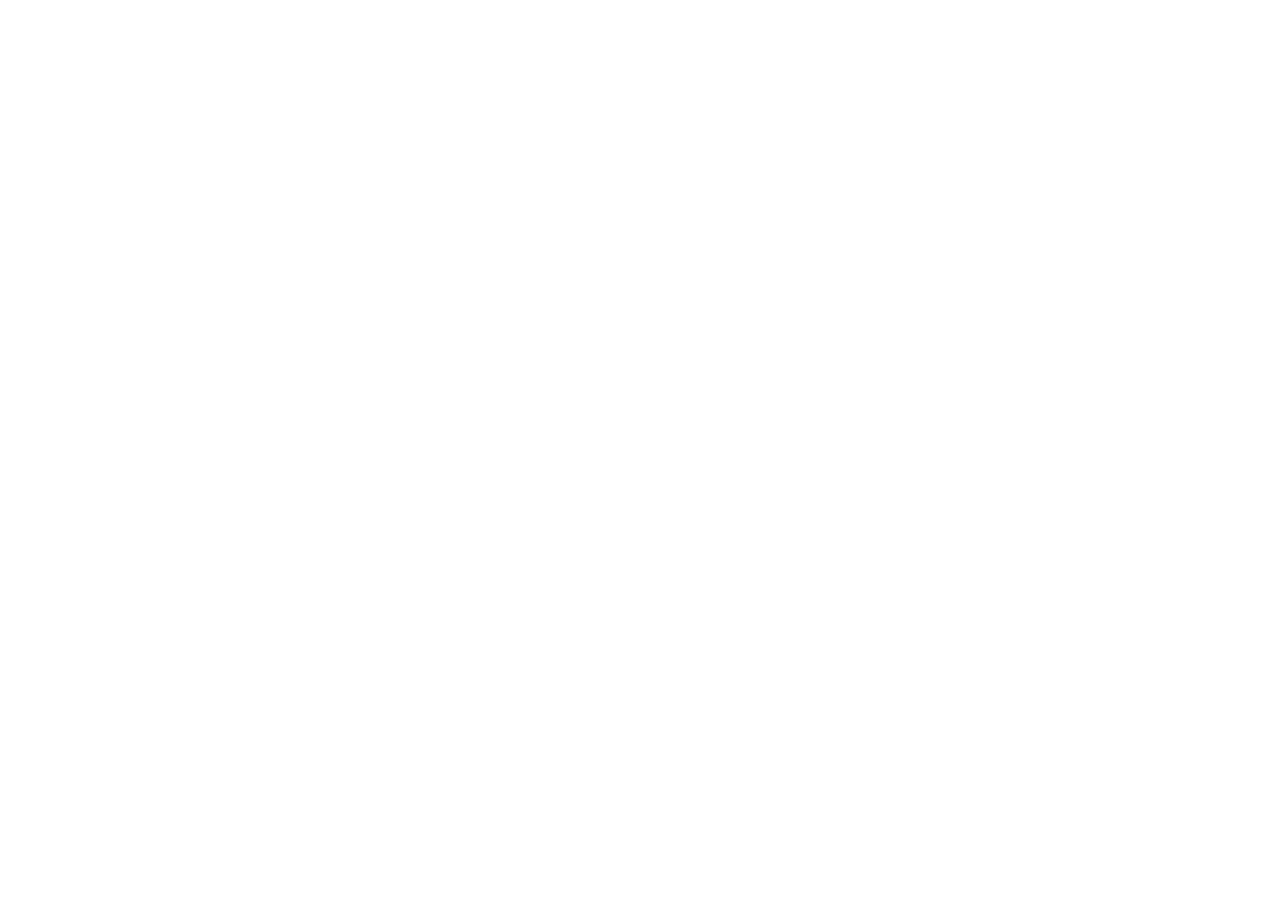
==== index.html @ d4d6a036 "initial commit" ====
<!DOCTYPE html>
<html lang="en">

    <head>
        <meta charset="UTF-8">
        <meta http-equiv="X-UA-Compatible" content="IE=edge">
        <meta name="viewport" content="width=device-width, initial-scale=1.0">
        <title>Tech2etc Ecommerce Tutorial</title>
        <link rel="stylesheet" href="https://pro.fontawesome.com/releases/v5.10.0/css/all.css" />

        <link rel="stylesheet" href="style.css">
    </head>

    <body>


        <script src="script.js"></script>
    </body>

</html>
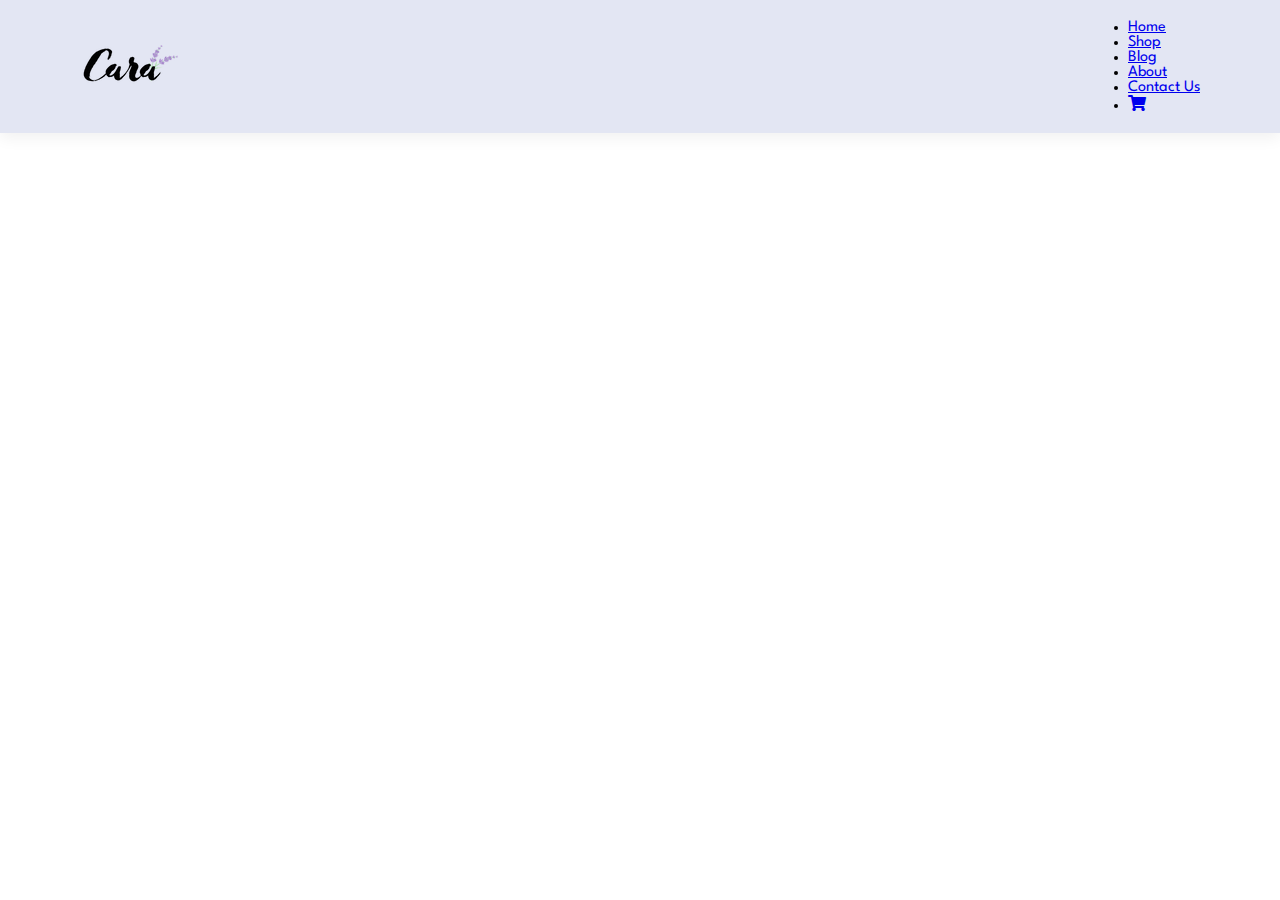
==== commit abea4a0b: "Added some basic styles & images" ====
--- a/index.html
+++ b/index.html
@@ -1,20 +1,33 @@
 <!DOCTYPE html>
 <html lang="en">
 
-    <head>
-        <meta charset="UTF-8">
-        <meta http-equiv="X-UA-Compatible" content="IE=edge">
-        <meta name="viewport" content="width=device-width, initial-scale=1.0">
-        <title>Tech2etc Ecommerce Tutorial</title>
-        <link rel="stylesheet" href="https://pro.fontawesome.com/releases/v5.10.0/css/all.css" />
+<head>
+    <meta charset="UTF-8">
+    <meta http-equiv="X-UA-Compatible" content="IE=edge">
+    <meta name="viewport" content="width=device-width, initial-scale=1.0">
+    <title>Tech2etc Ecommerce Tutorial</title>
+    <link rel="stylesheet" href="https://pro.fontawesome.com/releases/v5.10.0/css/all.css" />
 
-        <link rel="stylesheet" href="style.css">
-    </head>
+    <link rel="stylesheet" href="style.css">
+</head>
 
-    <body>
+<body>
+    <section id="header">
+        <a href="#"><img src="img/logo.png" alt=""> </a>
 
+        <div>
+            <ul id="navbar">
+                <li><a href="index.html">Home</a></li>
+                <li><a href="shop.html">Shop</a></li>
+                <li><a href="blog.html">Blog</a></li>
+                <li><a href="about.html">About</a></li>
+                <li><a href="contact.html">Contact Us</a></li>
+                <li><a href="cart.html"><i class="fa fa-shopping-cart" aria-hidden="true"></i></a></li>
+            </ul>
+        </div>
+    </section>
 
-        <script src="script.js"></script>
-    </body>
+    <script src="script.js"></script>
+</body>
 
 </html>--- a/style.css
+++ b/style.css
@@ -0,0 +1,65 @@
+@import url("https://fonts.googleapis.com/css2?family=Spartan:wght@100;200;300;400;500;600;700;800;900&display=swap");
+* {
+  margin: 0;
+  padding: 0;
+  box-sizing: border-box;
+  font-family: "Spartan", sans-serif;
+}
+
+html {
+  scroll-behavior: smooth;
+}
+
+/* Global Styles */
+
+h1 {
+  font-size: 50px;
+  line-height: 64px;
+  color: #222;
+}
+
+h2 {
+  font-size: 46px;
+  line-height: 54px;
+  color: #222;
+}
+
+h4 {
+  font-size: 20px;
+  color: #222;
+}
+
+h6 {
+  font-weight: 700;
+  font-size: 12px;
+}
+
+p {
+  font-size: 16px;
+  color: #465b52;
+  margin: 15px 0 20px 0;
+}
+
+.section-p1 {
+  padding: 40px 80px;
+}
+
+.section-m1 {
+  margin: 40px 0;
+}
+
+body {
+  width: 100%;
+}
+
+/* Header Start */
+
+#header {
+    display: flex;
+    align-items: center;
+    justify-content: space-between;
+    padding: 20px 80px;
+    background-color: #E3E6F3;
+    box-shadow: 0 5px 15px rgba(0, 0, 0, 0.06);
+
+}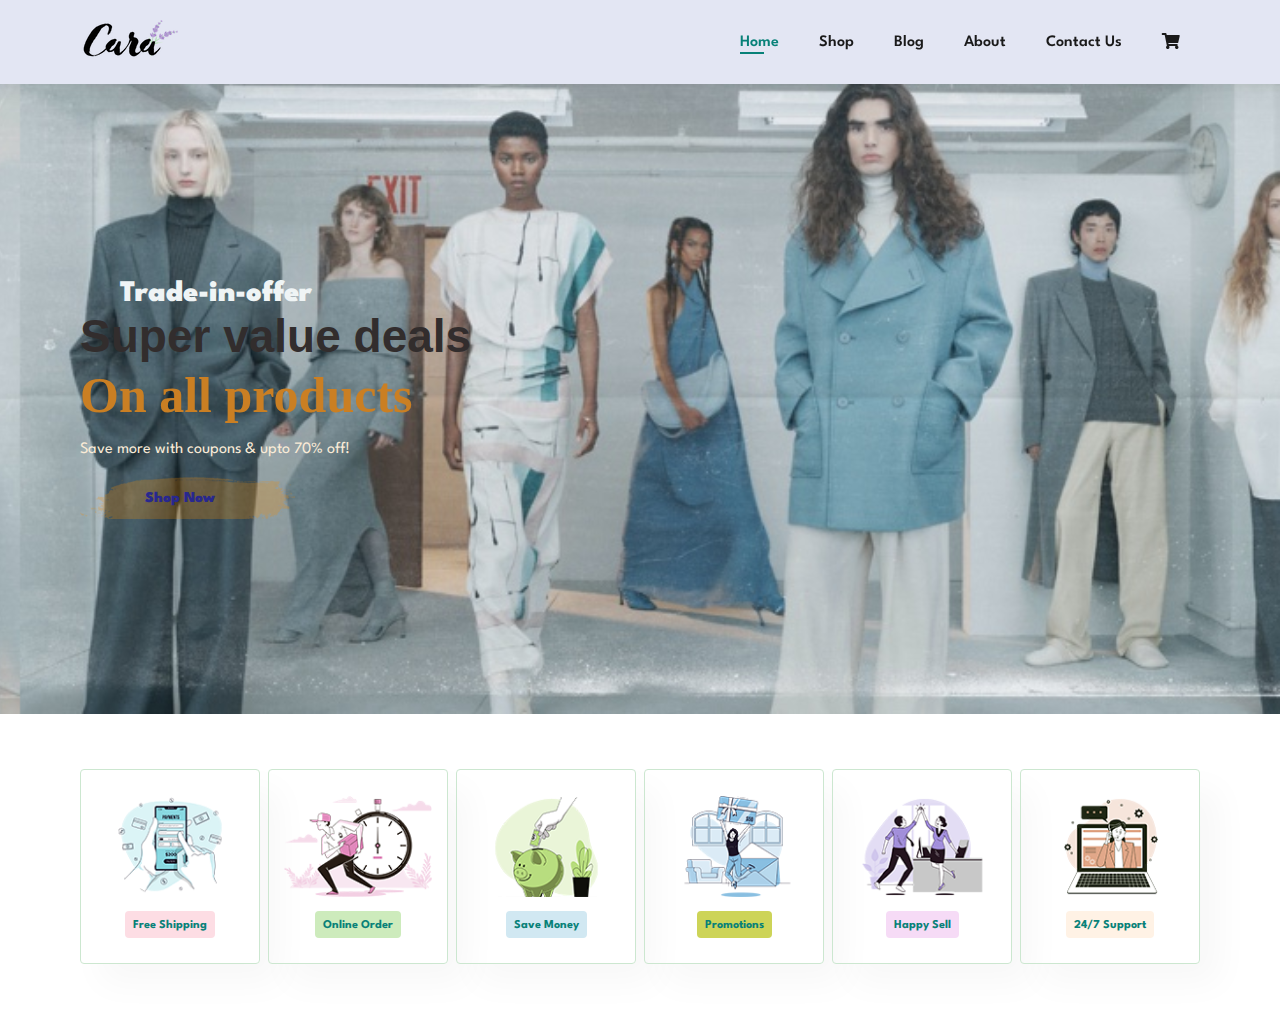
==== commit e0c3e74d: "Finished feautured section" ====
--- a/index.html
+++ b/index.html
@@ -5,7 +5,7 @@
     <meta charset="UTF-8">
     <meta http-equiv="X-UA-Compatible" content="IE=edge">
     <meta name="viewport" content="width=device-width, initial-scale=1.0">
-    <title>Tech2etc Ecommerce Tutorial</title>
+    <title>Cara</title>
     <link rel="stylesheet" href="https://pro.fontawesome.com/releases/v5.10.0/css/all.css" />
 
     <link rel="stylesheet" href="style.css">
@@ -17,7 +17,7 @@
 
         <div>
             <ul id="navbar">
-                <li><a href="index.html">Home</a></li>
+                <li><a class="active" href="index.html">Home</a></li>
                 <li><a href="shop.html">Shop</a></li>
                 <li><a href="blog.html">Blog</a></li>
                 <li><a href="about.html">About</a></li>
@@ -27,6 +27,41 @@
         </div>
     </section>
 
+    <section id="hero">
+        <h4>Trade-in-offer</h4>
+        <h2>Super value deals</h2>
+        <h1>On all products</h1>
+        <p>Save more with coupons & upto 70% off!</p>
+        <button>Shop Now</button>
+    </section>
+
+    <section id="feature" class="section-p1">
+        <div class="fe-box">
+            <img src="img/features/f1.png" alt="">
+            <h6>Free Shipping</h6>
+        </div>
+        <div class="fe-box">
+            <img src="img/features/f2.png" alt="">
+            <h6>Online Order</h6>
+        </div>
+        <div class="fe-box">
+            <img src="img/features/f3.png" alt="">
+            <h6>Save Money</h6>
+        </div>
+        <div class="fe-box">
+            <img src="img/features/f4.png" alt="">
+            <h6>Promotions</h6>
+        </div>
+        <div class="fe-box">
+            <img src="img/features/f5.png" alt="">
+            <h6>Happy Sell</h6>
+        </div>
+        <div class="fe-box">
+            <img src="img/features/f6.png" alt="">
+            <h6>24/7 Support</h6>
+        </div>
+    </section>
+
     <script src="script.js"></script>
 </body>
 
--- a/style.css
+++ b/style.css
@@ -1,55 +1,56 @@
 @import url("https://fonts.googleapis.com/css2?family=Spartan:wght@100;200;300;400;500;600;700;800;900&display=swap");
+
 * {
-  margin: 0;
-  padding: 0;
-  box-sizing: border-box;
-  font-family: "Spartan", sans-serif;
+    margin: 0;
+    padding: 0;
+    box-sizing: border-box;
+    font-family: "Spartan", sans-serif;
 }
 
 html {
-  scroll-behavior: smooth;
+    scroll-behavior: smooth;
 }
 
 /* Global Styles */
 
 h1 {
-  font-size: 50px;
-  line-height: 64px;
-  color: #222;
+    font-size: 50px;
+    line-height: 64px;
+    color: #222;
 }
 
 h2 {
-  font-size: 46px;
-  line-height: 54px;
-  color: #222;
+    font-size: 46px;
+    line-height: 54px;
+    color: #222;
 }
 
 h4 {
-  font-size: 20px;
-  color: #222;
+    font-size: 20px;
+    color: #222;
 }
 
 h6 {
-  font-weight: 700;
-  font-size: 12px;
+    font-weight: 700;
+    font-size: 12px;
 }
 
 p {
-  font-size: 16px;
-  color: #465b52;
-  margin: 15px 0 20px 0;
+    font-size: 16px;
+    color: #465b52;
+    margin: 15px 0 20px 0;
 }
 
 .section-p1 {
-  padding: 40px 80px;
+    padding: 40px 80px;
 }
 
 .section-m1 {
-  margin: 40px 0;
+    margin: 40px 0;
 }
 
 body {
-  width: 100%;
+    width: 100%;
 }
 
 /* Header Start */
@@ -61,5 +62,156 @@
     padding: 20px 80px;
     background-color: #E3E6F3;
     box-shadow: 0 5px 15px rgba(0, 0, 0, 0.06);
-
+    z-index: 999;
+    position: sticky;
+    top: 0;
+    left: 0;
+}
+
+#navbar {
+    display: flex;
+    align-items: center;
+    justify-content: center;
+}
+
+#navbar li {
+    list-style: none;
+    padding: 0 20px;
+    position: relative;
+}
+
+#navbar li a {
+    text-decoration: none;
+    font-size: 16px;
+    font-weight: 600;
+    color: #1a1a1a;
+    transition: 0.3s ease;
+}
+
+#navbar li a:hover,
+#navbar li a.active {
+    color: #088178;
+}
+
+#navbar li a.active::after,
+#navbar li a:hover::after {
+    content: "";
+    width: 30%;
+    height: 2px;
+    background-color: #088178;
+    position: absolute;
+    bottom: -4px;
+    left: 20px;
+}
+
+/* Home Page */
+
+#hero {
+    background-image: url("img/n02.jpg");
+    height: 70vh;
+    width: 100%;
+    background-position: 20px 0px;
+    background-size: cover;
+    padding: 0 80px;
+    display: flex;
+    flex-direction: column;
+    align-items: flex-start;
+    justify-content: center;
+}
+
+#hero h4 {
+    padding-bottom: 1px;
+    padding-left: 40px;
+    color: rgb(239, 244, 245);
+    font-weight: 900;
+    font-size: 30px;
+}
+
+#hero h1 {
+    color: rgb(202, 127, 35);
+    font-family: Georgia, 'Times New Roman', Times, serif;
+}
+
+#hero h2 {
+    color: rgb(50, 45, 45);
+    font-family: 'Franklin Gothic Medium', 'Arial Narrow', Arial, sans-serif;
+}
+
+#hero button {
+    background-image: url("img/button.png");
+    background-color: transparent;
+    color: rgb(40, 40, 142);
+    border: 0;
+    padding: 14px 80px 14px 65px;
+    background-repeat: no-repeat;
+    cursor: pointer;
+    font-weight: 1000;
+    font-size: 15px;
+    transition: 0.4s;
+}
+
+#hero p {
+    color: antiquewhite;
+}
+
+#hero button:hover {
+    color: #f6dbf6;
+}
+
+
+#feature .fe-box {
+    width: 180px;
+    text-align: center;
+    padding: 25px 15px;
+    box-shadow: 20px 20px 34px rgb(0, 0, 0, 0.03);
+    border-radius: 4px;
+    margin: 15px 0;
+    border: 1px solid #cce7d0;
+}
+
+#feature .fe-box:hover {
+    box-shadow: 10px 10px 54px rgba(70, 62, 211, 0.1);
+
+}
+
+#feature .fe-box img {
+    width: 100%;
+    margin-bottom: 10px;
+}
+
+#feature .fe-box h6 {
+    display: inline-block;
+    padding: 9px 8px 6px 8px;
+    line-height: 1;
+    border-radius: 4px;
+    color: #088178;
+    background-color: #fddde4;
+}
+
+#feature .fe-box:nth-child(2) h6 {
+    background-color: #cdebbc;
+}
+
+#feature .fe-box:nth-child(3) h6 {
+    background-color: #d1e8f2;
+}
+
+#feature .fe-box:nth-child(4) h6 {
+    background-color: #cdd458;
+}
+
+#feature .fe-box:nth-child(5) h6 {
+    background-color: #f6dbf6;
+}
+
+#feature .fe-box:nth-child(6) h6 {
+    background-color: #fff2e5;
+}
+
+
+#feature {
+    display: flex;
+    align-items: center;
+    justify-content: space-between;
+    flex-wrap: wrap;
 }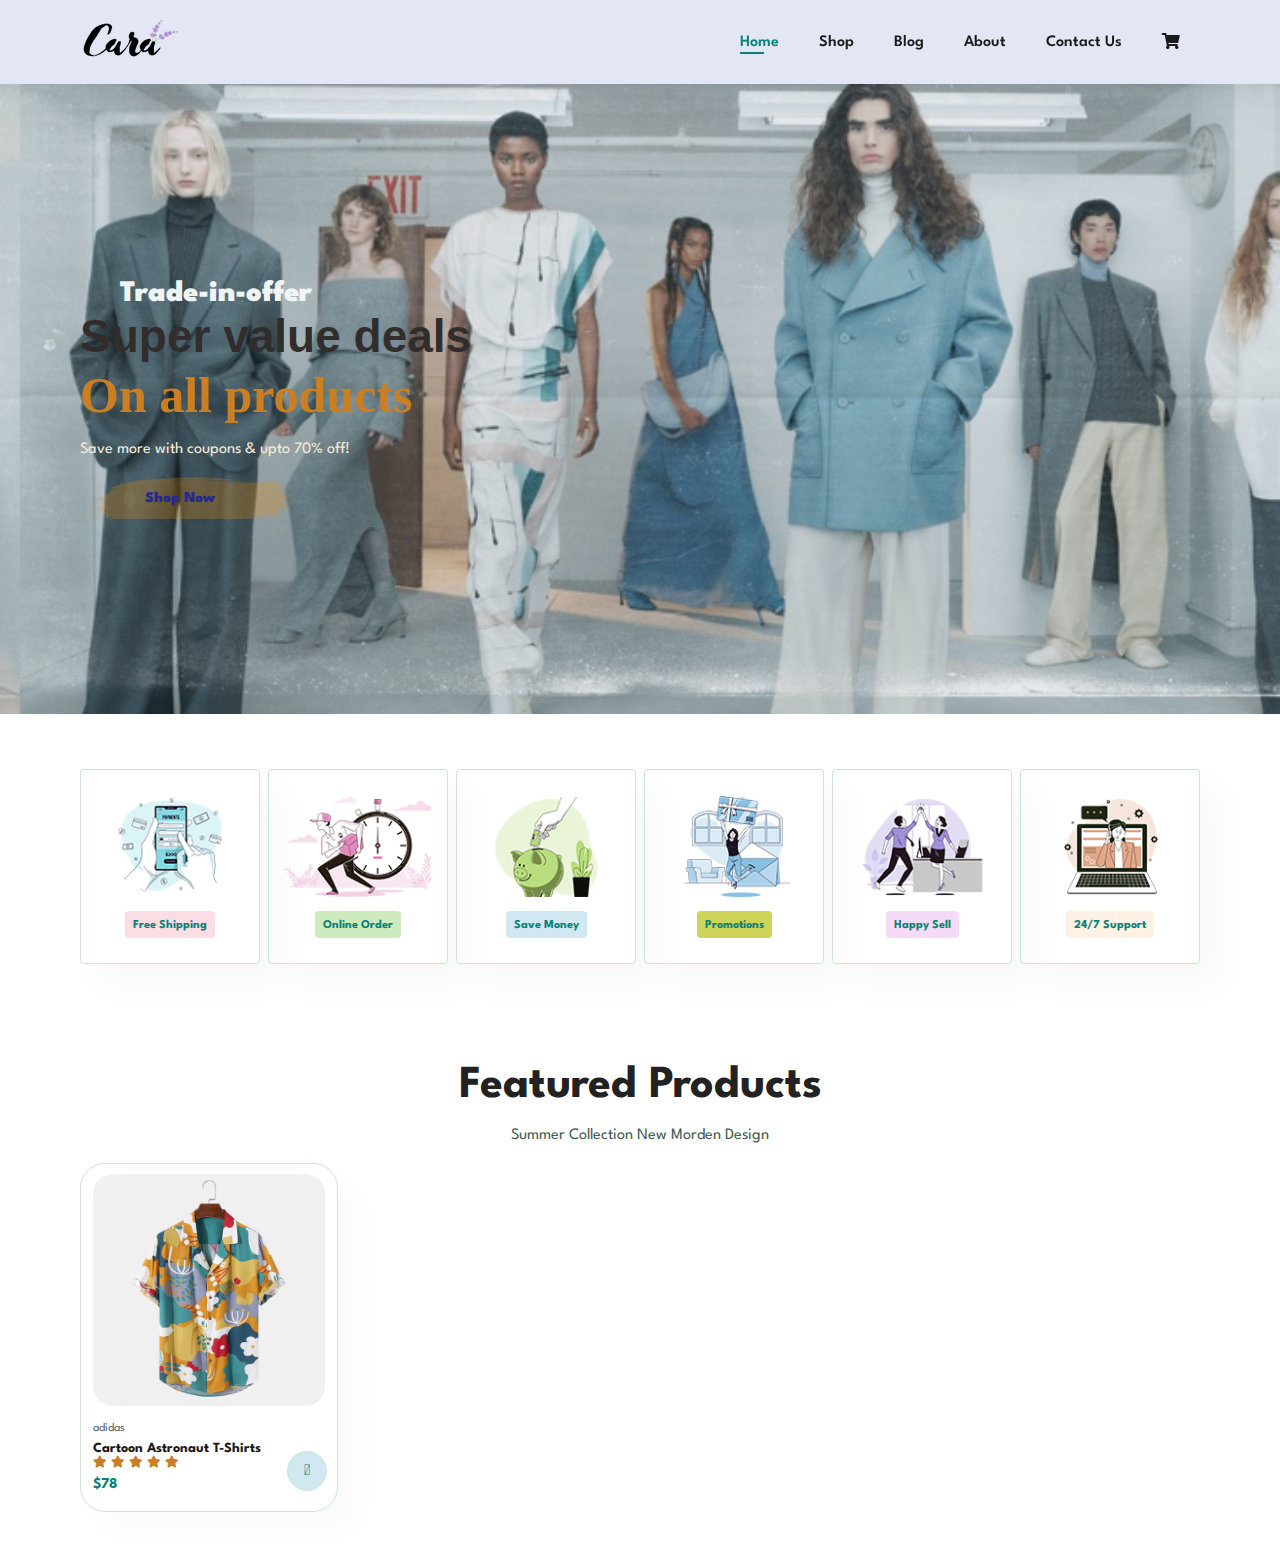
==== commit 2d94a9e0: "Finished one featured product" ====
--- a/index.html
+++ b/index.html
@@ -62,6 +62,28 @@
         </div>
     </section>
 
+    <section id="product1" class="section-p1">
+        <h2>Featured Products</h2>
+        <p>Summer Collection New Morden Design</p>
+        <div class="pro-container">
+            <div class="pro">
+                <img src="img/products/f1.jpg" alt="">
+                <div class="des">
+                    <span>adidas</span>
+                    <h5>Cartoon Astronaut T-Shirts</h5>
+                    <div class="star">
+                        <i class="fas fa-star"></i>
+                        <i class="fas fa-star"></i>
+                        <i class="fas fa-star"></i>
+                        <i class="fas fa-star"></i>
+                        <i class="fas fa-star"></i>
+                    </div>
+                    <h4>$78</h4>
+                </div>
+                <a href="#"><i class="fal fa-shopping-cart cart"></i></a>
+            </div>
+        </div>
+    </section>
     <script src="script.js"></script>
 </body>
 
--- a/style.css
+++ b/style.css
@@ -208,10 +208,77 @@
     background-color: #fff2e5;
 }
 
-
 #feature {
     display: flex;
     align-items: center;
     justify-content: space-between;
     flex-wrap: wrap;
+}
+
+#product1 {
+    text-align: center;
+}
+
+#product1 .pro {
+    width: 23%;
+    min-width: 250px;
+    padding: 10px 12px;
+    border: 1px solid #cce7d0;
+    border-radius: 25px;
+    cursor: pointer;
+    box-shadow: 20px 20px 30px rgba(0, 0, 0, 0.02);
+    margin: 15px 0;
+    transition: 0.2s ease;
+    position: relative;
+}
+
+#product1 .pro:hover {
+    box-shadow: 20px 20px 30px rgba(0, 0, 0, 0.02);
+}
+
+#product1 .pro img {
+    width: 100%;
+    border-radius: 20px;
+}
+
+#product1 .pro .des {
+    text-align: start;
+    padding: 10px 0;
+}
+
+#product1 .pro .des span {
+    color: #606063;
+    font-size: 12px;
+}
+
+#product1 .pro .des h5 {
+    padding-top: 7px;
+    color: #1a1a1a;
+    font-size: 14px;
+}
+
+#product1 .pro .des i {
+    font-size: 12px;
+    color: rgb(202, 127, 35)
+}
+
+#product1 .pro .des h4 {
+    padding-top: 7px;
+    font-size: 15px;
+    font-weight: 700;
+    color: #088178;
+}
+
+#product1 .pro .cart {
+    width: 40px;
+    height: 40px;
+    line-height: 40px;
+    border-radius: 50px;
+    background-color: #d1e8f2;
+    font-weight: 500;
+    color: #088178;
+    border: 1px solid #cce7d0;
+    position: absolute;
+    bottom: 20px;
+    right: 10px;
 }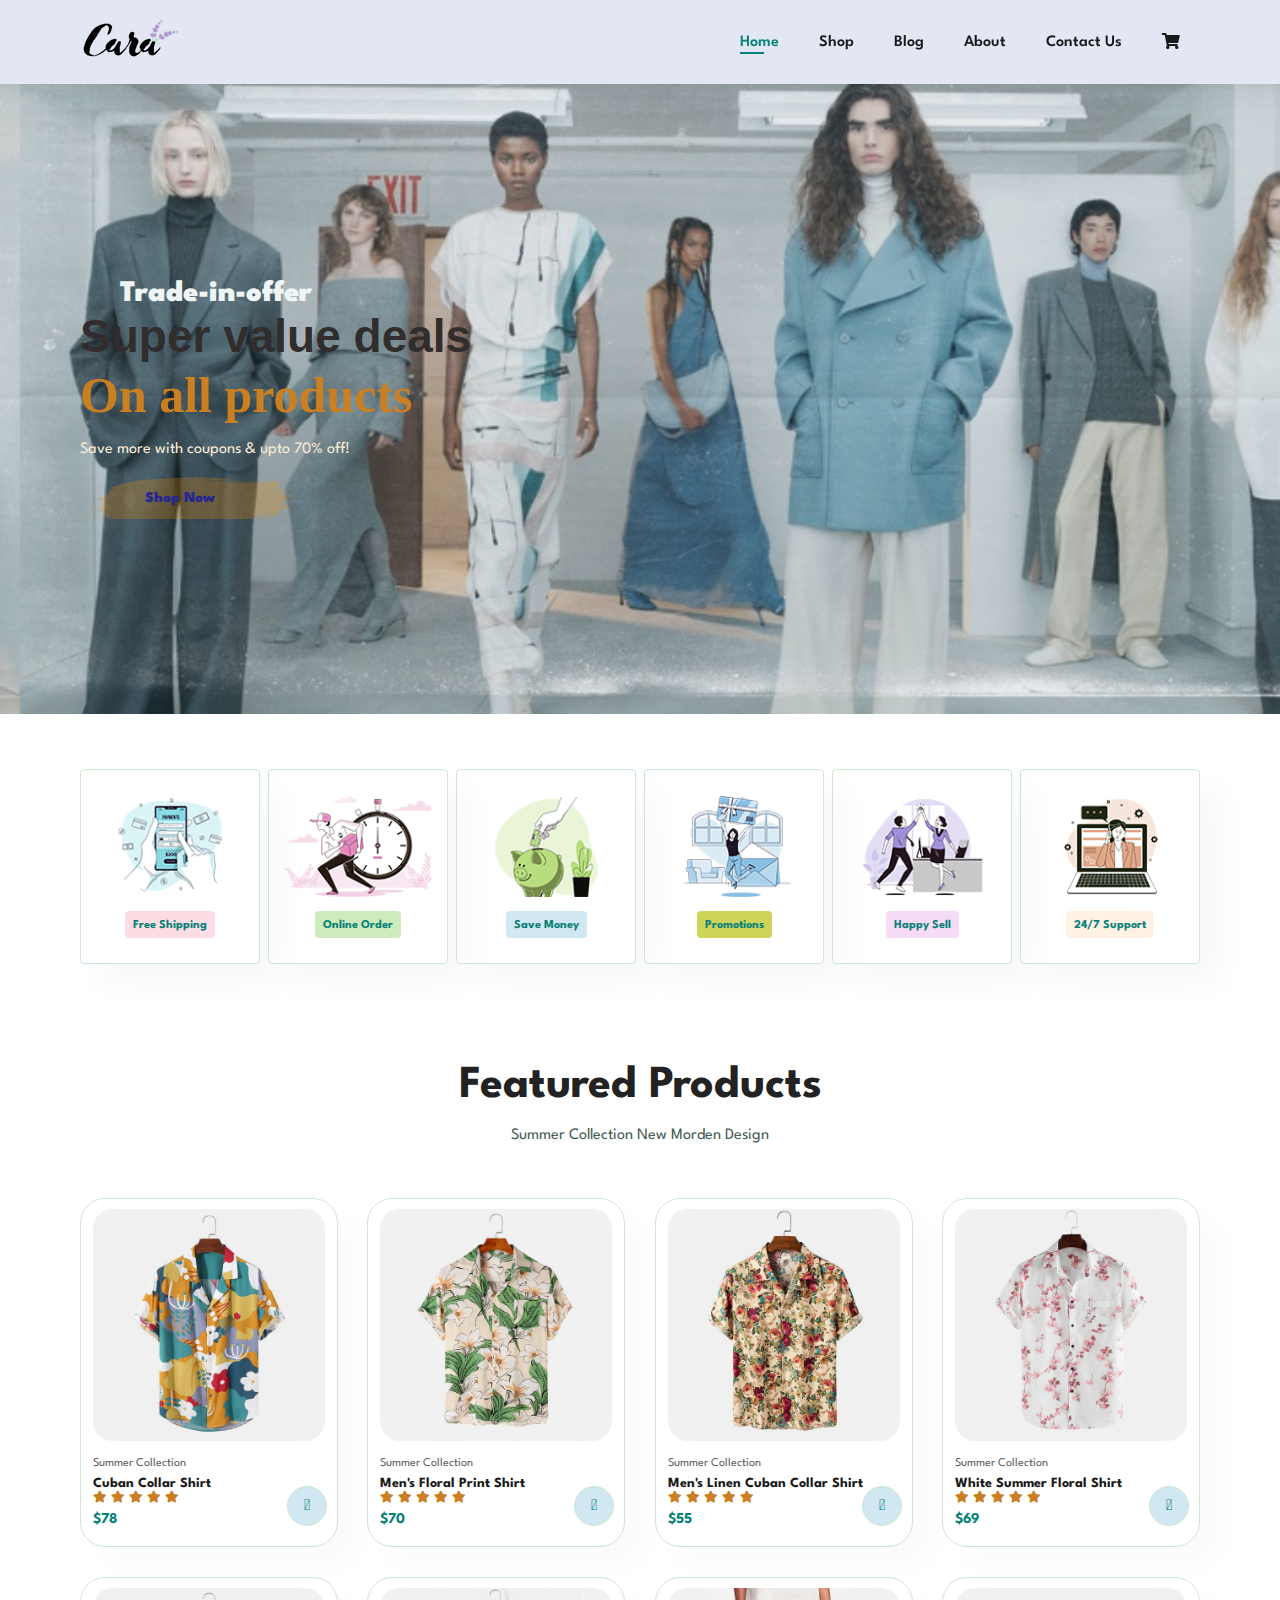
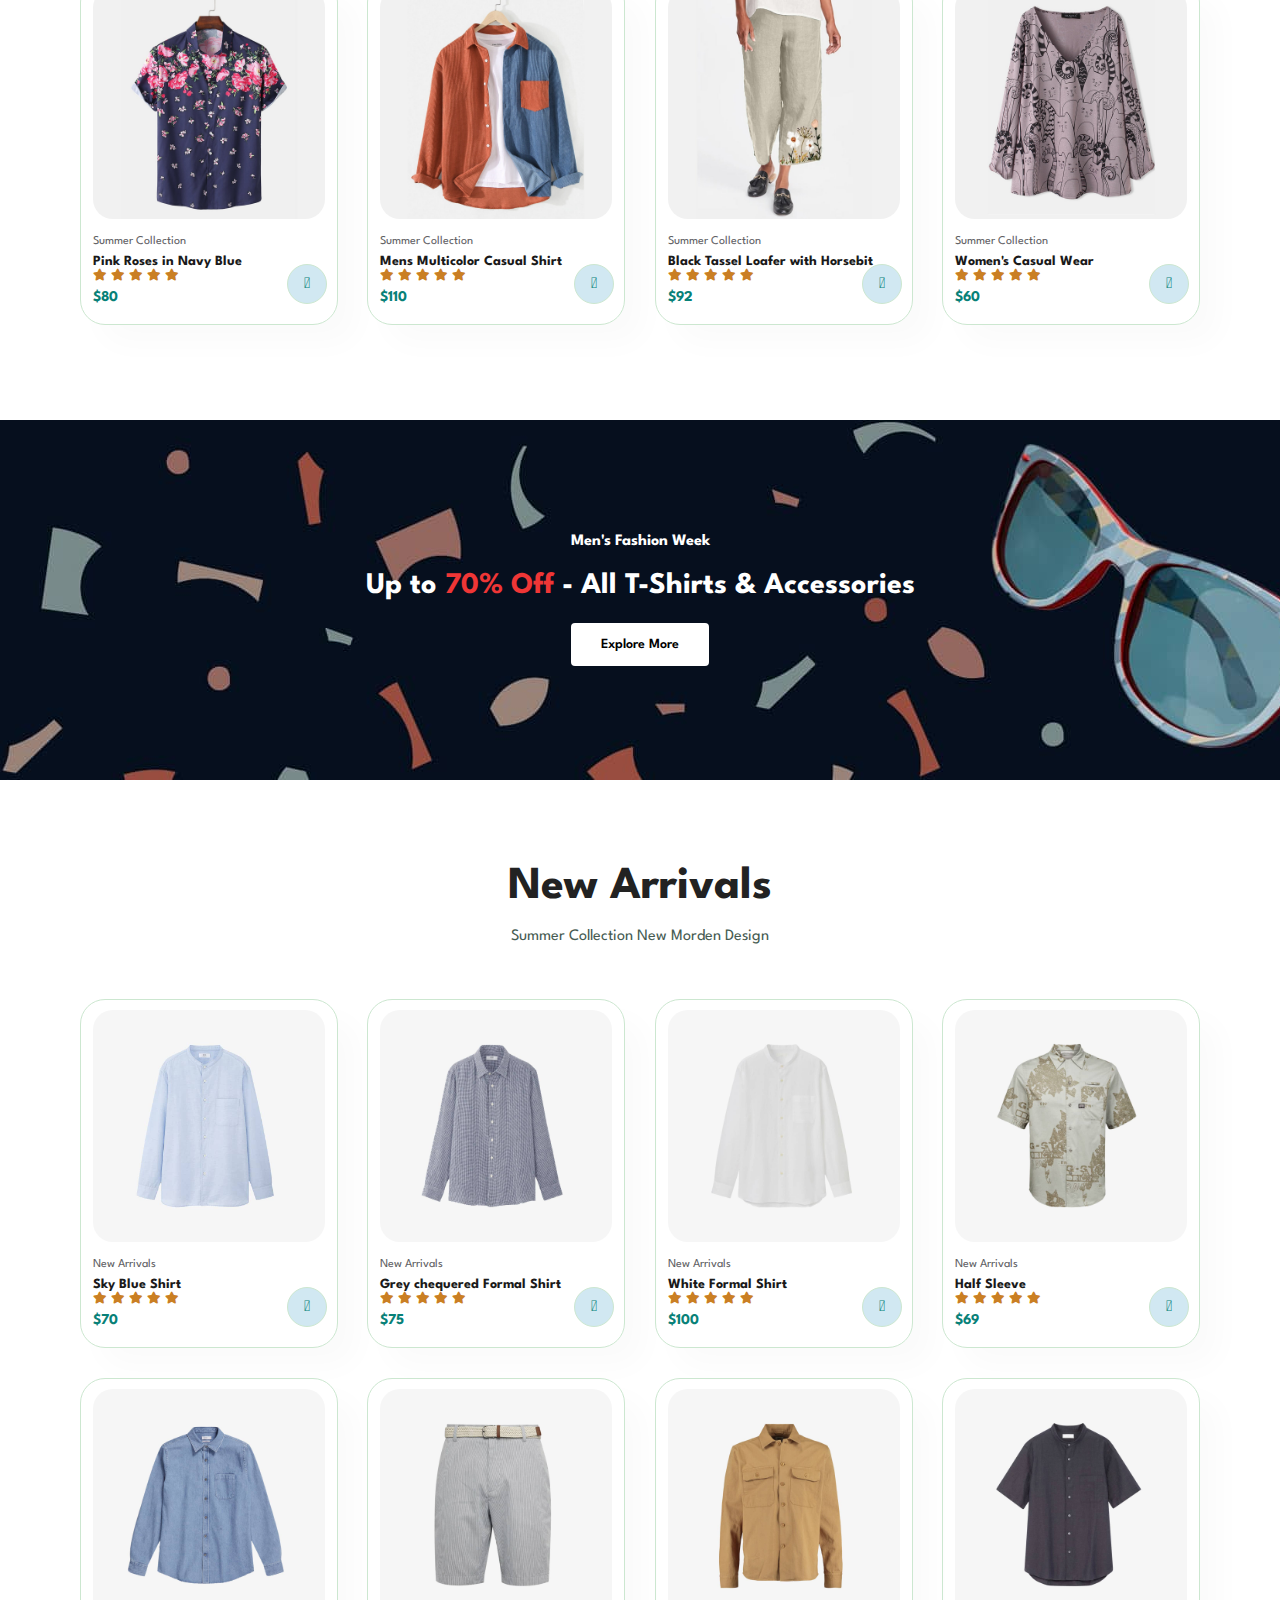
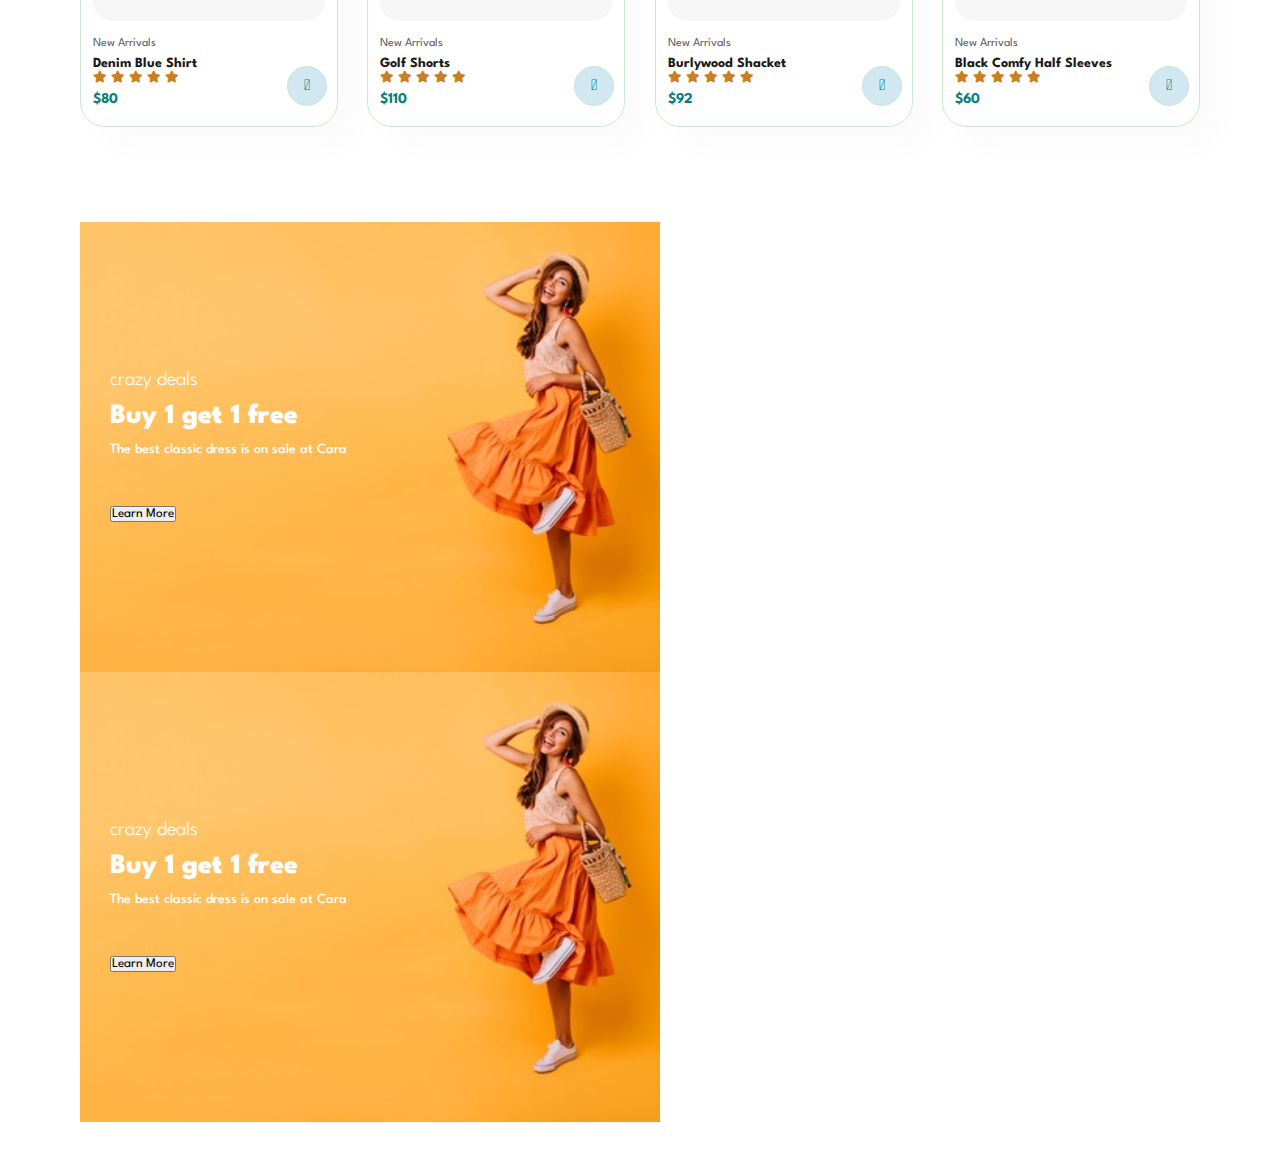
==== commit 86be2258: "Finished work with New Arrivals" ====
--- a/index.html
+++ b/index.html
@@ -69,8 +69,8 @@
             <div class="pro">
                 <img src="img/products/f1.jpg" alt="">
                 <div class="des">
-                    <span>adidas</span>
-                    <h5>Cartoon Astronaut T-Shirts</h5>
+                    <span>Summer Collection</span>
+                    <h5>Cuban Collar Shirt</h5>
                     <div class="star">
                         <i class="fas fa-star"></i>
                         <i class="fas fa-star"></i>
@@ -82,8 +82,279 @@
                 </div>
                 <a href="#"><i class="fal fa-shopping-cart cart"></i></a>
             </div>
-        </div>
-    </section>
+            <div class="pro">
+                <img src="img/products/f2.jpg" alt="">
+                <div class="des">
+                    <span>Summer Collection</span>
+                    <h5>Men's Floral Print Shirt</h5>
+                    <div class="star">
+                        <i class="fas fa-star"></i>
+                        <i class="fas fa-star"></i>
+                        <i class="fas fa-star"></i>
+                        <i class="fas fa-star"></i>
+                        <i class="fas fa-star"></i>
+                    </div>
+                    <h4>$70</h4>
+                </div>
+                <a href="#"><i class="fal fa-shopping-cart cart"></i></a>
+            </div>
+            <div class="pro">
+                <img src="img/products/f3.jpg" alt="">
+                <div class="des">
+                    <span>Summer Collection</span>
+                    <h5>Men's Linen Cuban Collar Shirt</h5>
+                    <div class="star">
+                        <i class="fas fa-star"></i>
+                        <i class="fas fa-star"></i>
+                        <i class="fas fa-star"></i>
+                        <i class="fas fa-star"></i>
+                        <i class="fas fa-star"></i>
+                    </div>
+                    <h4>$55</h4>
+                </div>
+                <a href="#"><i class="fal fa-shopping-cart cart"></i></a>
+            </div>
+            <div class="pro">
+                <img src="img/products/f4.jpg" alt="">
+                <div class="des">
+                    <span>Summer Collection</span>
+                    <h5>White Summer Floral Shirt</h5>
+                    <div class="star">
+                        <i class="fas fa-star"></i>
+                        <i class="fas fa-star"></i>
+                        <i class="fas fa-star"></i>
+                        <i class="fas fa-star"></i>
+                        <i class="fas fa-star"></i>
+                    </div>
+                    <h4>$69</h4>
+                </div>
+                <a href="#"><i class="fal fa-shopping-cart cart"></i></a>
+            </div>
+            <div class="pro">
+                <img src="img/products/f5.jpg" alt="">
+                <div class="des">
+                    <span>Summer Collection</span>
+                    <h5>Pink Roses in Navy Blue</h5>
+                    <div class="star">
+                        <i class="fas fa-star"></i>
+                        <i class="fas fa-star"></i>
+                        <i class="fas fa-star"></i>
+                        <i class="fas fa-star"></i>
+                        <i class="fas fa-star"></i>
+                    </div>
+                    <h4>$80</h4>
+                </div>
+                <a href="#"><i class="fal fa-shopping-cart cart"></i></a>
+            </div>
+            <div class="pro">
+                <img src="img/products/f6.jpg" alt="">
+                <div class="des">
+                    <span>Summer Collection</span>
+                    <h5>Mens Multicolor Casual Shirt</h5>
+                    <div class="star">
+                        <i class="fas fa-star"></i>
+                        <i class="fas fa-star"></i>
+                        <i class="fas fa-star"></i>
+                        <i class="fas fa-star"></i>
+                        <i class="fas fa-star"></i>
+                    </div>
+                    <h4>$110</h4>
+                </div>
+                <a href="#"><i class="fal fa-shopping-cart cart"></i></a>
+            </div>
+            <div class="pro">
+                <img src="img/products/f7.jpg" alt="">
+                <div class="des">
+                    <span>Summer Collection</span>
+                    <h5>Black Tassel Loafer with Horsebit</h5>
+                    <div class="star">
+                        <i class="fas fa-star"></i>
+                        <i class="fas fa-star"></i>
+                        <i class="fas fa-star"></i>
+                        <i class="fas fa-star"></i>
+                        <i class="fas fa-star"></i>
+                    </div>
+                    <h4>$92</h4>
+                </div>
+                <a href="#"><i class="fal fa-shopping-cart cart"></i></a>
+            </div>
+            <div class="pro">
+                <img src="img/products/f8.jpg" alt="">
+                <div class="des">
+                    <span>Summer Collection</span>
+                    <h5>Women's Casual Wear</h5>
+                    <div class="star">
+                        <i class="fas fa-star"></i>
+                        <i class="fas fa-star"></i>
+                        <i class="fas fa-star"></i>
+                        <i class="fas fa-star"></i>
+                        <i class="fas fa-star"></i>
+                    </div>
+                    <h4>$60</h4>
+                </div>
+                <a href="#"><i class="fal fa-shopping-cart cart"></i></a>
+            </div>
+        </div>
+    </section>
+
+    <section id="banner" class="section-m1">
+        <h4>Men's Fashion Week</h4>
+        <h2>Up to <span>70% Off</span> - All T-Shirts & Accessories</h2>
+        <button class="normal">Explore More</button>
+    </section>
+
+    <section id="product1" class="section-p1">
+        <h2>New Arrivals</h2>
+        <p>Summer Collection New Morden Design</p>
+        <div class="pro-container">
+            <div class="pro">
+                <img src="img/products/n1.jpg" alt="">
+                <div class="des">
+                    <span>New Arrivals</span>
+                    <h5>Sky Blue Shirt</h5>
+                    <div class="star">
+                        <i class="fas fa-star"></i>
+                        <i class="fas fa-star"></i>
+                        <i class="fas fa-star"></i>
+                        <i class="fas fa-star"></i>
+                        <i class="fas fa-star"></i>
+                    </div>
+                    <h4>$70</h4>
+                </div>
+                <a href="#"><i class="fal fa-shopping-cart cart"></i></a>
+            </div>
+            <div class="pro">
+                <img src="img/products/n2.jpg" alt="">
+                <div class="des">
+                    <span>New Arrivals</span>
+                    <h5>Grey chequered Formal Shirt</h5>
+                    <div class="star">
+                        <i class="fas fa-star"></i>
+                        <i class="fas fa-star"></i>
+                        <i class="fas fa-star"></i>
+                        <i class="fas fa-star"></i>
+                        <i class="fas fa-star"></i>
+                    </div>
+                    <h4>$75</h4>
+                </div>
+                <a href="#"><i class="fal fa-shopping-cart cart"></i></a>
+            </div>
+            <div class="pro">
+                <img src="img/products/n3.jpg" alt="">
+                <div class="des">
+                    <span>New Arrivals</span>
+                    <h5>White Formal Shirt</h5>
+                    <div class="star">
+                        <i class="fas fa-star"></i>
+                        <i class="fas fa-star"></i>
+                        <i class="fas fa-star"></i>
+                        <i class="fas fa-star"></i>
+                        <i class="fas fa-star"></i>
+                    </div>
+                    <h4>$100</h4>
+                </div>
+                <a href="#"><i class="fal fa-shopping-cart cart"></i></a>
+            </div>
+            <div class="pro">
+                <img src="img/products/n4.jpg" alt="">
+                <div class="des">
+                    <span>New Arrivals</span>
+                    <h5>Half Sleeve</h5>
+                    <div class="star">
+                        <i class="fas fa-star"></i>
+                        <i class="fas fa-star"></i>
+                        <i class="fas fa-star"></i>
+                        <i class="fas fa-star"></i>
+                        <i class="fas fa-star"></i>
+                    </div>
+                    <h4>$69</h4>
+                </div>
+                <a href="#"><i class="fal fa-shopping-cart cart"></i></a>
+            </div>
+            <div class="pro">
+                <img src="img/products/n5.jpg" alt="">
+                <div class="des">
+                    <span>New Arrivals</span>
+                    <h5>Denim Blue Shirt</h5>
+                    <div class="star">
+                        <i class="fas fa-star"></i>
+                        <i class="fas fa-star"></i>
+                        <i class="fas fa-star"></i>
+                        <i class="fas fa-star"></i>
+                        <i class="fas fa-star"></i>
+                    </div>
+                    <h4>$80</h4>
+                </div>
+                <a href="#"><i class="fal fa-shopping-cart cart"></i></a>
+            </div>
+            <div class="pro">
+                <img src="img/products/n6.jpg" alt="">
+                <div class="des">
+                    <span>New Arrivals</span>
+                    <h5>Golf Shorts</h5>
+                    <div class="star">
+                        <i class="fas fa-star"></i>
+                        <i class="fas fa-star"></i>
+                        <i class="fas fa-star"></i>
+                        <i class="fas fa-star"></i>
+                        <i class="fas fa-star"></i>
+                    </div>
+                    <h4>$110</h4>
+                </div>
+                <a href="#"><i class="fal fa-shopping-cart cart"></i></a>
+            </div>
+            <div class="pro">
+                <img src="img/products/n7.jpg" alt="">
+                <div class="des">
+                    <span>New Arrivals</span>
+                    <h5>Burlywood Shacket</h5>
+                    <div class="star">
+                        <i class="fas fa-star"></i>
+                        <i class="fas fa-star"></i>
+                        <i class="fas fa-star"></i>
+                        <i class="fas fa-star"></i>
+                        <i class="fas fa-star"></i>
+                    </div>
+                    <h4>$92</h4>
+                </div>
+                <a href="#"><i class="fal fa-shopping-cart cart"></i></a>
+            </div>
+            <div class="pro">
+                <img src="img/products/n8.jpg" alt="">
+                <div class="des">
+                    <span>New Arrivals</span>
+                    <h5>Black Comfy Half Sleeves</h5>
+                    <div class="star">
+                        <i class="fas fa-star"></i>
+                        <i class="fas fa-star"></i>
+                        <i class="fas fa-star"></i>
+                        <i class="fas fa-star"></i>
+                        <i class="fas fa-star"></i>
+                    </div>
+                    <h4>$60</h4>
+                </div>
+                <a href="#"><i class="fal fa-shopping-cart cart"></i></a>
+            </div>
+        </div>
+    </section>
+
+    <section id="sm-banner" class="section-p1">
+        <div class="banner-box">
+            <h4>crazy deals</h4>
+            <h2>Buy 1 get 1 free</h2>
+            <span>The best classic dress is on sale at Cara</span>
+            <button>Learn More</button>
+        </div>
+        <div class="banner-box">
+            <h4>crazy deals</h4>
+            <h2>Buy 1 get 1 free</h2>
+            <span>The best classic dress is on sale at Cara</span>
+            <button>Learn More</button>
+        </div>
+
+    </section>
+
+
     <script src="script.js"></script>
 </body>
 
--- a/style.css
+++ b/style.css
@@ -48,6 +48,25 @@
 .section-m1 {
     margin: 40px 0;
 }
+
+button.normal {
+    font-size: 14px;
+    font-weight: 600;
+    padding: 15px 30px;
+    color: #000;
+    background-color: #fff;
+    border-radius: 4px;
+    cursor: pointer;
+    border: none;
+    outline: none;
+    transition: 0.2s;
+}
+
+#banner button:hover {
+background-color: #088178;
+color: #ffffff;
+}
+
 
 body {
     width: 100%;
@@ -267,6 +286,13 @@
     font-size: 15px;
     font-weight: 700;
     color: #088178;
+}
+
+#product1 .pro-container {
+    display: flex;
+    justify-content: space-between;
+    padding-top: 20px;
+    flex-wrap: wrap;
 }
 
 #product1 .pro .cart {
@@ -281,4 +307,73 @@
     position: absolute;
     bottom: 20px;
     right: 10px;
-}+}
+
+#banner {
+    display: flex;
+    flex-direction: column;
+    justify-content: center;
+    align-items: center;
+    text-align: center;
+    background-image: url("img/banner/b2.jpg");
+    width: 100%;
+    height: 40vh;
+    background-size: cover;
+    background-position: center;
+}
+
+#banner h4{
+    color: #fff;
+    font-size: 16px;
+}
+
+#banner h2{
+    color: #fff;
+    font-size: 30px;
+    padding: 10px 0;
+}
+
+#banner h2 span{
+    color: #ef3636;
+}
+
+#sm-banner {
+    display: flex;
+    justify-content: space-between;
+    flex-wrap: wrap;
+}
+
+#sm-banner .banner-box {
+    display: flex;
+    flex-direction: column;
+    justify-content: center;
+    align-items: flex-start;
+    background-image: url("img/banner/b17.jpg");
+    min-width: 580px;
+    height: 50vh;
+    background-size: cover;
+    background-position: center;
+    padding: 30px;
+}
+
+#sm-banner h4 {
+    color: #fff;
+    font-size: 20px;
+    font-weight: 300; 
+}
+
+#sm-banner h2 {
+    color: #fff;
+    font-size: 28px;
+    font-weight: 800; 
+}
+
+#sm-banner span {
+    color: #fff;
+    font-size: 14px;
+    font-weight: 500;
+    padding-bottom: 50px; 
+}
+
+
+
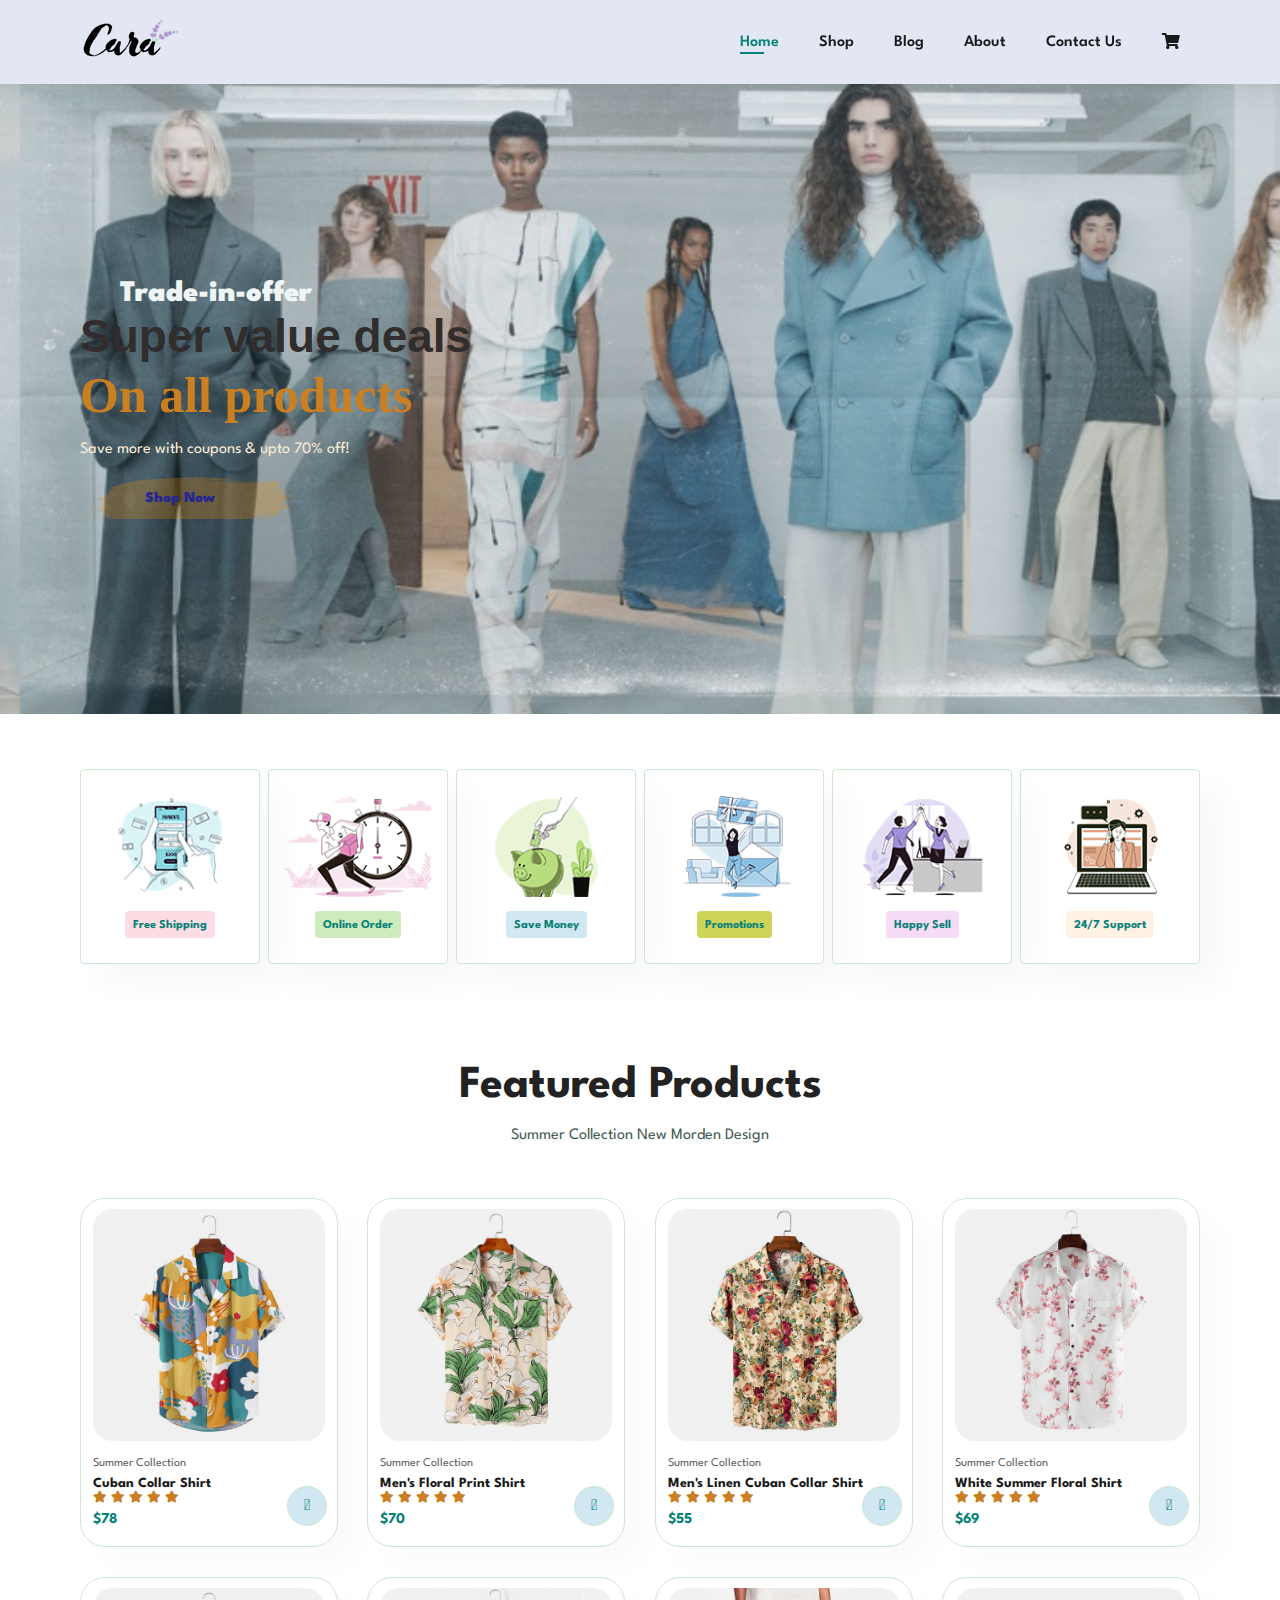
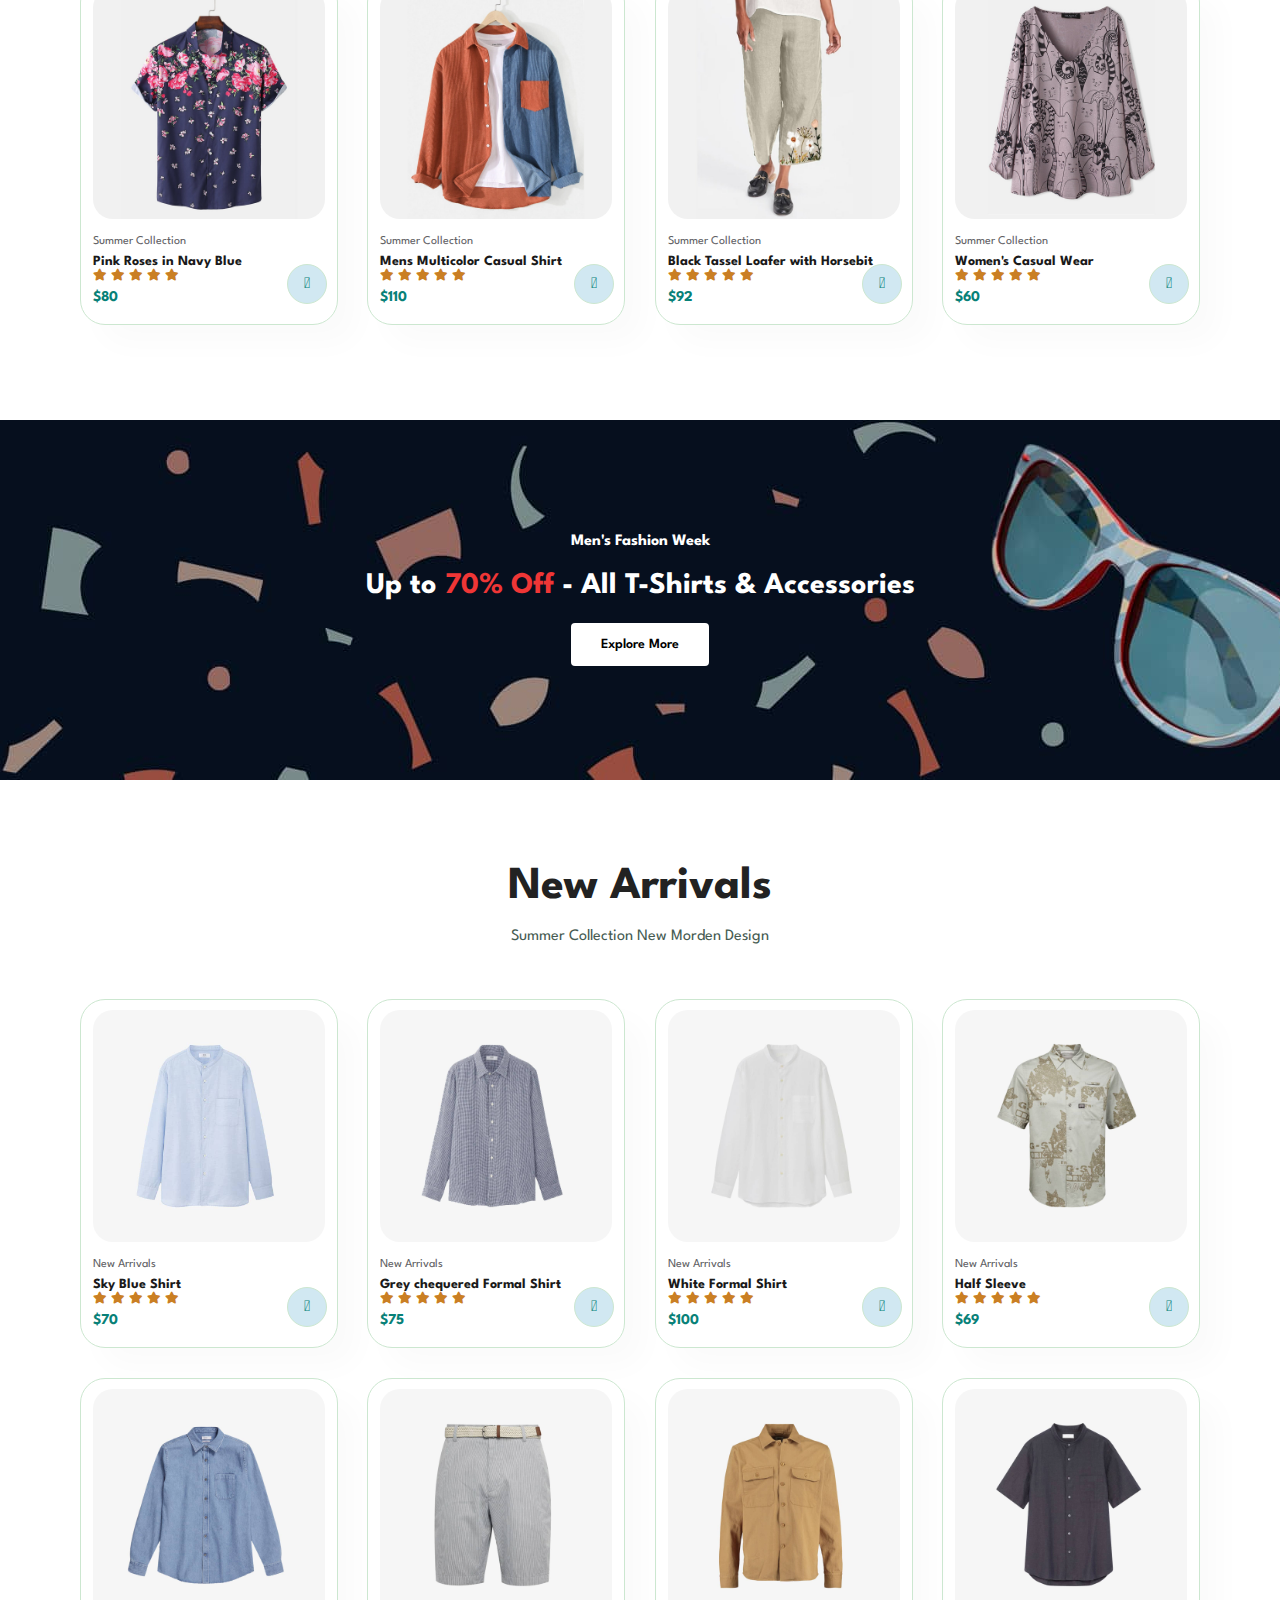
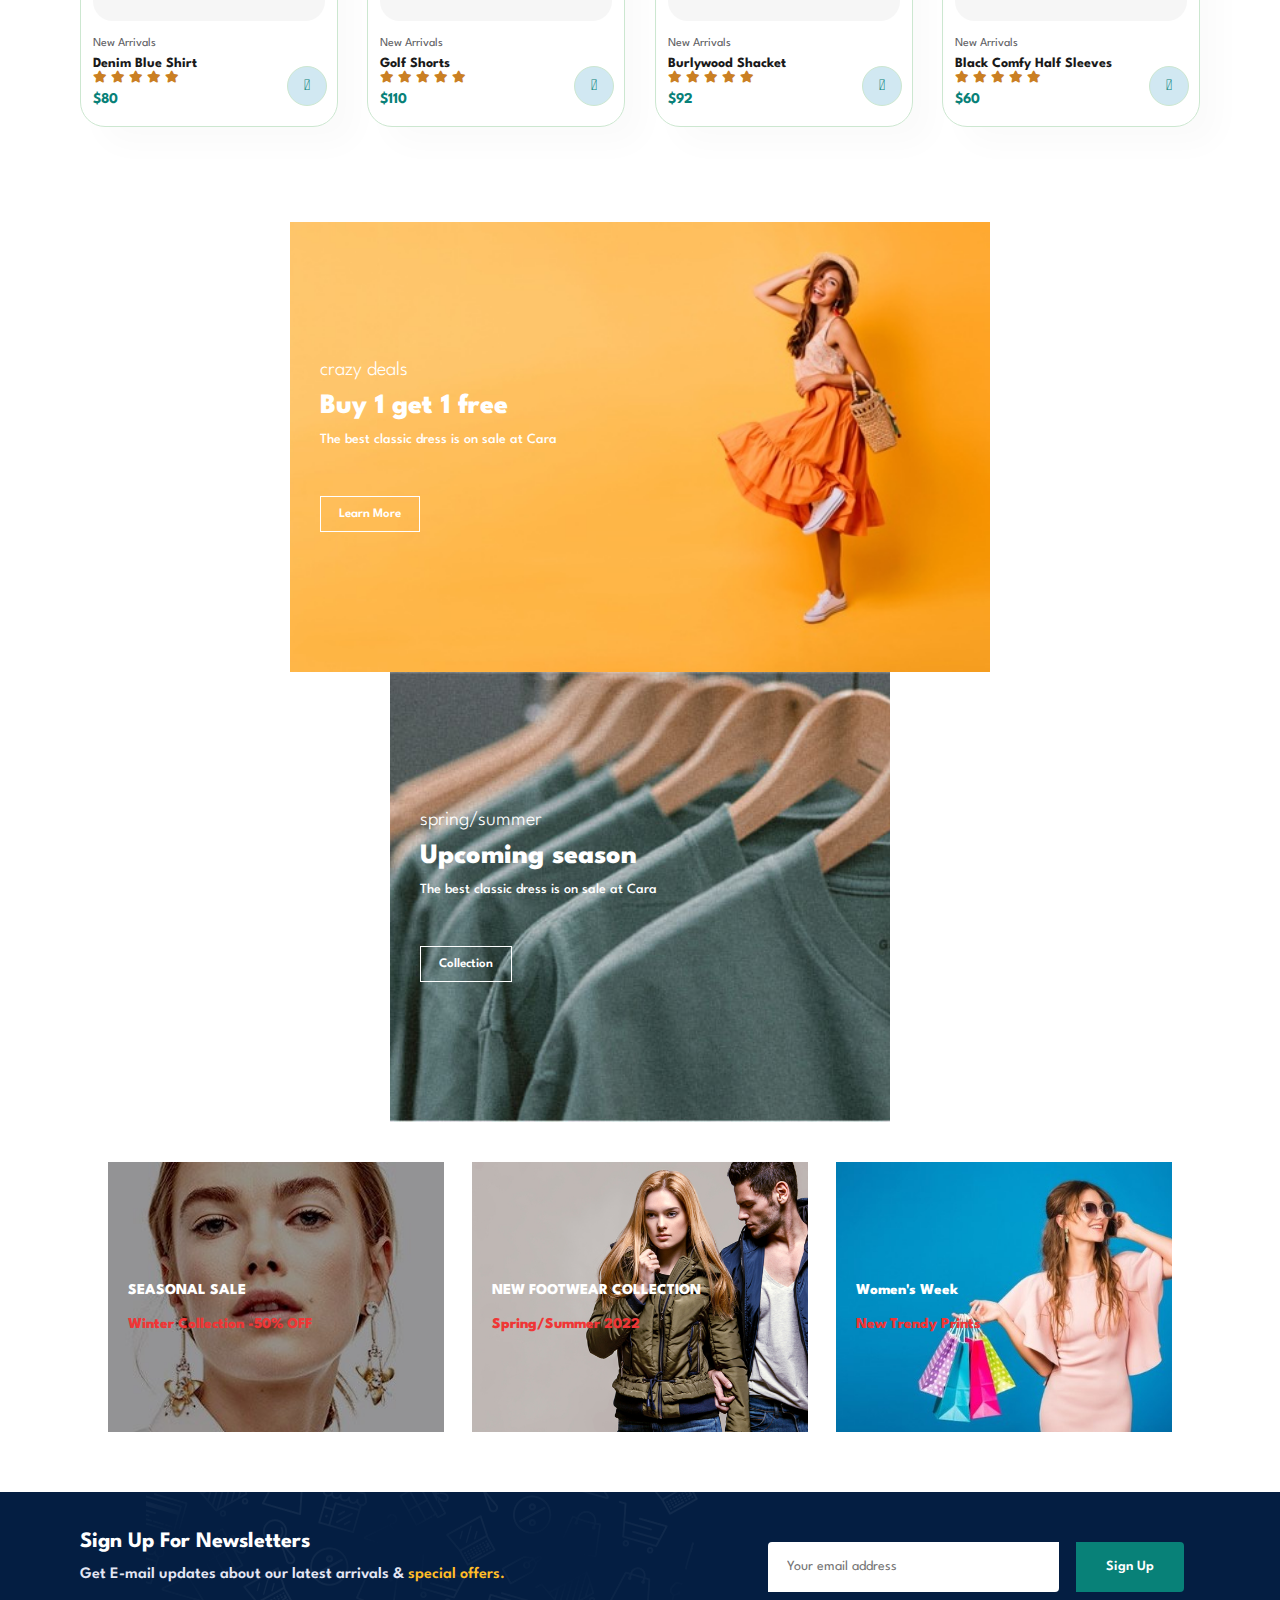
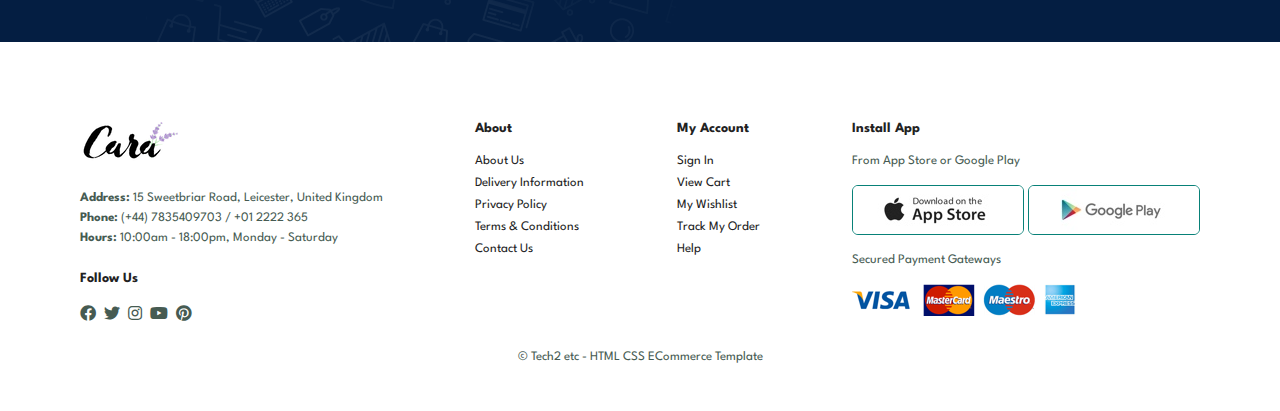
==== commit 1bd483a1: "Completed Design of Home Page" ====
--- a/index.html
+++ b/index.html
@@ -343,17 +343,92 @@
             <h4>crazy deals</h4>
             <h2>Buy 1 get 1 free</h2>
             <span>The best classic dress is on sale at Cara</span>
-            <button>Learn More</button>
-        </div>
+            <button class="white">Learn More</button>
+        </div>
+        <div class="banner-box banner-box2">
+            <h4>spring/summer</h4>
+            <h2>Upcoming season</h2>
+            <span>The best classic dress is on sale at Cara</span>
+            <button class="white">Collection</button>
+        </div>
+    </section>
+
+    <section id="banner-3">
         <div class="banner-box">
-            <h4>crazy deals</h4>
-            <h2>Buy 1 get 1 free</h2>
-            <span>The best classic dress is on sale at Cara</span>
-            <button>Learn More</button>
-        </div>
-
-    </section>
-
+            <h2>SEASONAL SALE</h2>
+            <h3>Winter Collection -50% OFF</h3>
+        </div>
+        <div class="banner-box banner-box2">
+            <h2>NEW FOOTWEAR COLLECTION</h2>
+            <h3>Spring/Summer 2022</h3>
+        </div>
+        <div class="banner-box banner-box3">
+            <h2>Women's Week</h2>
+            <h3>New Trendy Prints</h3>
+        </div>
+    </section>
+
+    <section id="newsletter" class="section-p1 section-m1">
+        <div class="newstext">
+            <h4>Sign Up For Newsletters</h4>
+            <p>Get E-mail updates about our latest arrivals & <span>special offers.</span></p>
+        </div>
+        <div class="form">
+            <input type="text" placeholder="Your email address">
+            <button class="normal">Sign Up</button>
+        </div>
+
+    </section>
+
+    <footer class="section-p1">
+        <div class="col">
+            <img class="logo" src="img/logo.png" alt="">
+            <p><strong>Address:</strong> 15 Sweetbriar Road, Leicester, United Kingdom</p>
+            <P><STRONG>Phone:</STRONG> (+44) 7835409703 / +01 2222 365 </P>
+            <p><strong>Hours:</strong> 10:00am - 18:00pm, Monday - Saturday</p>
+            <div class="follow">
+                <h4>Follow Us</h4>
+                <div class="icon">
+                    <i class="fab fa-facebook"></i>
+                    <i class="fab fa-twitter"></i>
+                    <i class="fab fa-instagram"></i>
+                    <i class="fab fa-youtube"></i>
+                    <i class="fab fa-pinterest"></i>
+                </div>
+            </div>
+        </div>
+
+        <div class="col">
+            <h4>About</h4>
+            <a href="#">About Us</a>
+            <a href="#">Delivery Information</a>
+            <a href="#">Privacy Policy</a>
+            <a href="#">Terms & Conditions</a>
+            <a href="#">Contact Us</a>
+        </div>
+        <div class="col">
+            <h4>My Account</h4>
+            <a href="#">Sign In</a>
+            <a href="#">View Cart</a>
+            <a href="#">My Wishlist</a>
+            <a href="#">Track My Order</a>
+            <a href="#">Help</a>
+        </div>
+
+        <div class="col install">
+            <h4>Install App</h4>
+            <p>From App Store or Google Play</p>
+            <div class="row">
+                <img src="img/pay/app.jpg" alt="">
+                <img src="img/pay/play.jpg" alt="">
+            </div>
+            <p>Secured Payment Gateways</p>
+            <img src="img/pay/pay.png" alt="">
+        </div>
+        <div class="copyright">
+            <p> &copy; Tech2 etc - HTML CSS ECommerce Template</p>
+        </div>
+    </footer>
 
     <script src="script.js"></script>
 </body>
--- a/style.css
+++ b/style.css
@@ -63,8 +63,8 @@
 }
 
 #banner button:hover {
-background-color: #088178;
-color: #ffffff;
+    background-color: #088178;
+    color: #ffffff;
 }
 
 
@@ -322,24 +322,24 @@
     background-position: center;
 }
 
-#banner h4{
+#banner h4 {
     color: #fff;
     font-size: 16px;
 }
 
-#banner h2{
+#banner h2 {
     color: #fff;
     font-size: 30px;
     padding: 10px 0;
 }
 
-#banner h2 span{
+#banner h2 span {
     color: #ef3636;
 }
 
 #sm-banner {
     display: flex;
-    justify-content: space-between;
+    justify-content: space-evenly;
     flex-wrap: wrap;
 }
 
@@ -349,31 +349,219 @@
     justify-content: center;
     align-items: flex-start;
     background-image: url("img/banner/b17.jpg");
-    min-width: 580px;
+    min-width: 700px;
     height: 50vh;
     background-size: cover;
     background-position: center;
     padding: 30px;
 }
 
+#sm-banner .banner-box2 {
+    display: flex;
+    flex-direction: column;
+    justify-content: center;
+    align-items: flex-start;
+    background-image: url("img/banner/b10.jpg");
+    min-width: 500px;
+    height: 50vh;
+    background-size: cover;
+    background-position: center;
+    padding: 30px;
+
+}
+
 #sm-banner h4 {
     color: #fff;
     font-size: 20px;
-    font-weight: 300; 
+    font-weight: 300;
 }
 
 #sm-banner h2 {
     color: #fff;
     font-size: 28px;
-    font-weight: 800; 
+    font-weight: 800;
 }
 
 #sm-banner span {
     color: #fff;
     font-size: 14px;
     font-weight: 500;
-    padding-bottom: 50px; 
-}
-
-
-
+    padding-bottom: 50px;
+}
+
+button.white {
+    font-size: 13px;
+    font-weight: 600;
+    padding: 11px 18px;
+    color: #fff;
+    background-color: transparent;
+    cursor: pointer;
+    outline: none;
+    border: 1px solid #ffffff;
+    transition: 0.2s;
+}
+
+#sm-banner .banner-box:hover button {
+    background-color: #088178;
+    border: 1px solid #088178;
+}
+
+#banner-3 .banner-box {
+    display: flex;
+    flex-direction: column;
+    justify-content: center;
+    align-items: flex-start;
+    background-image: url("img/banner/b7.jpg");
+    min-width: 30%;
+    height: 30vh;
+    background-size: cover;
+    background-position: center;
+    padding: 20px;
+    margin-bottom: 20px;
+}
+
+#banner-3 h2 {
+    color: #ffffff;
+    font-weight: 800;
+    font-size: 15px;
+}
+
+#banner-3 h3 {
+    color: #ef3636;
+    font-weight: 800;
+    font-size: 15px;
+}
+
+
+#banner-3 {
+    display: flex;
+    justify-content: space-evenly;
+    flex-wrap: wrap;
+    padding: 0 80px;
+}
+
+#banner-3 .banner-box2 {
+    background-image: url("img/banner/b4.jpg");
+
+}
+
+#banner-3 .banner-box3 {
+    background-image: url("img/banner/b18.jpg");
+}
+
+#newsletter {
+    display: flex;
+    justify-content: space-between;
+    flex-wrap: wrap;
+    align-items: center;
+    background-image: url("img/banner/b14.png");
+    background-repeat: no-repeat;
+    background-position: 20% 30%;
+    background-color: #041e42;
+}
+
+#newsletter h4 {
+    font-size: 22px;
+    font-weight: 700;
+    color: #fff;
+}
+
+#newsletter p {
+    font-size: 16px;
+    font-weight: 600;
+    color: #E3E6F3;
+}
+
+#newsletter p span {
+    color: #ffbd27;
+}
+
+#newsletter .form {
+    display: flex;
+    justify-content: space-evenly;
+    width: 40%;
+}
+
+#newsletter input {
+    height: 3.125rem;
+    padding: 0 1.25em;
+    font-size: 14px;
+    width: 65%;
+    border: 1px solid transparent;
+    border-radius: 4px;
+    outline: none;
+    border-top-right-radius: 0;
+    border-bottom-left-radius: 0;
+}
+
+#newsletter button {
+    background-color: #088178;
+    color: white;
+    white-space: nowrap;
+    border-top-left-radius: 0;
+    border-bottom-left-radius: 0;
+}
+
+footer {
+    display: flex;
+    flex-wrap: wrap;
+    justify-content: space-between;
+}
+
+footer .col {
+    display: flex;
+    flex-direction: column;
+    /* justify-content: space-between; */
+    align-items: flex-start;
+    margin-bottom: 20px;
+}
+
+footer .logo {
+    margin-bottom: 30px;
+}
+
+footer h4 {
+    font-size: 14px;
+    padding-bottom: 20px;
+}
+
+footer p {
+    font-size: 13px;
+    margin: 0 0 8px 0;
+}
+
+footer a {
+    font-size: 13px;
+    text-decoration: none;
+    color: #222;
+    margin-bottom: 10px;
+}
+
+footer .follow {
+    margin-top: 20px;
+}
+
+footer .follow i {
+    color: #465b52;
+    padding-right: 4px;
+    cursor: pointer;
+}
+
+footer .install .row img {
+    border: 1px solid #088178;
+    border-radius: 6px;
+}
+
+footer .install img {
+    margin: 10px 0 15px 0;
+}
+
+footer .follow i:hover,
+footer a:hover {
+    color: #088178;
+}
+
+footer .copyright {
+    width: 100%;
+    text-align: center;
+}